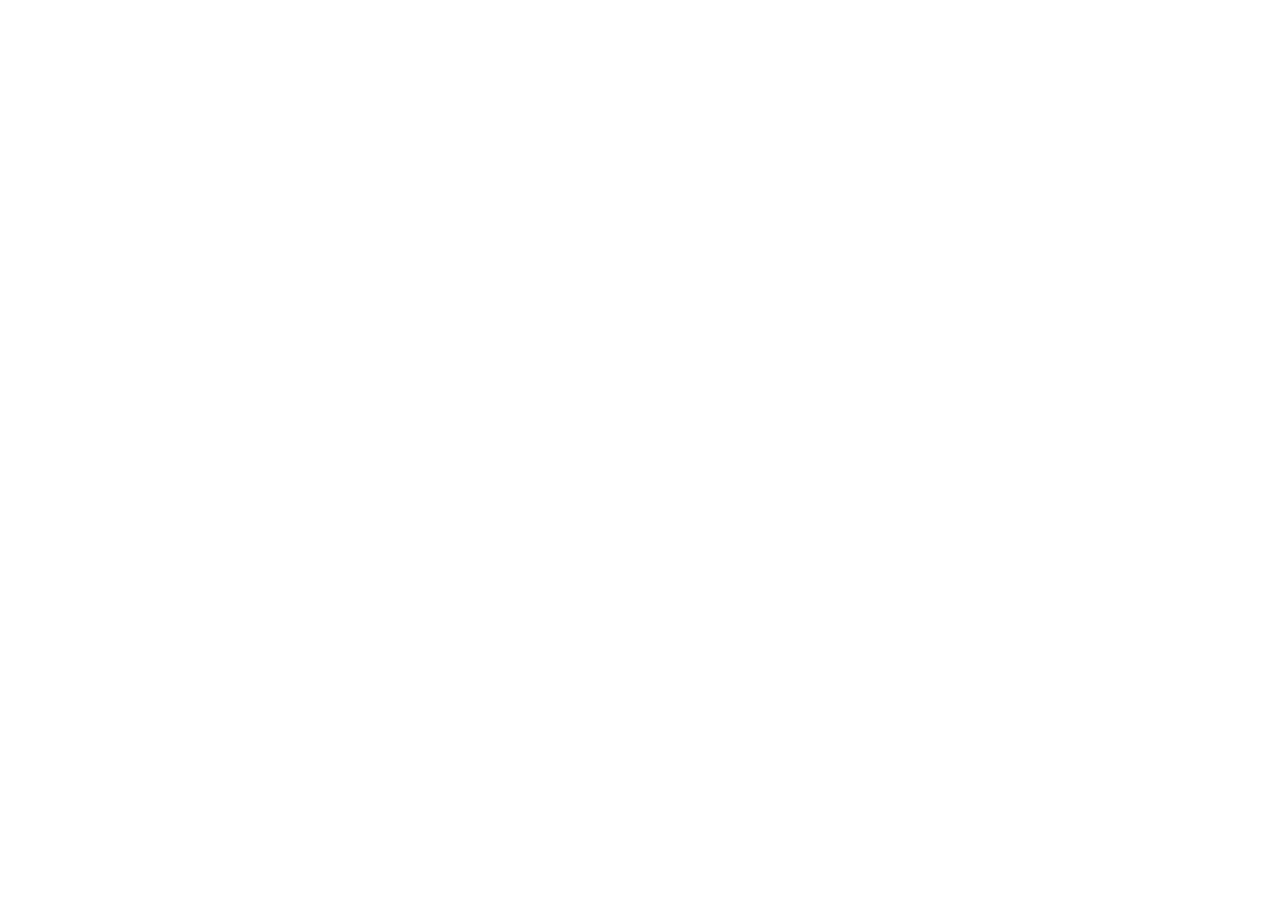
==== admin/index.html @ be950154 "LoanHelpline website initial commit" ====
<!doctype html>
<html>
<head>
  <meta charset="utf-8" />
  <meta name="viewport" content="width=device-width, initial-scale=1.0" />
  <title>Content Manager - LoanHelpline</title>
  <script src="https://identity.netlify.app/v1/netlify-identity-widget.js"></script>
</head>
<body>
  <script src="https://unpkg.com/decap-cms@^3.0.0/dist/decap-cms.js"></script>
</body>
</html>
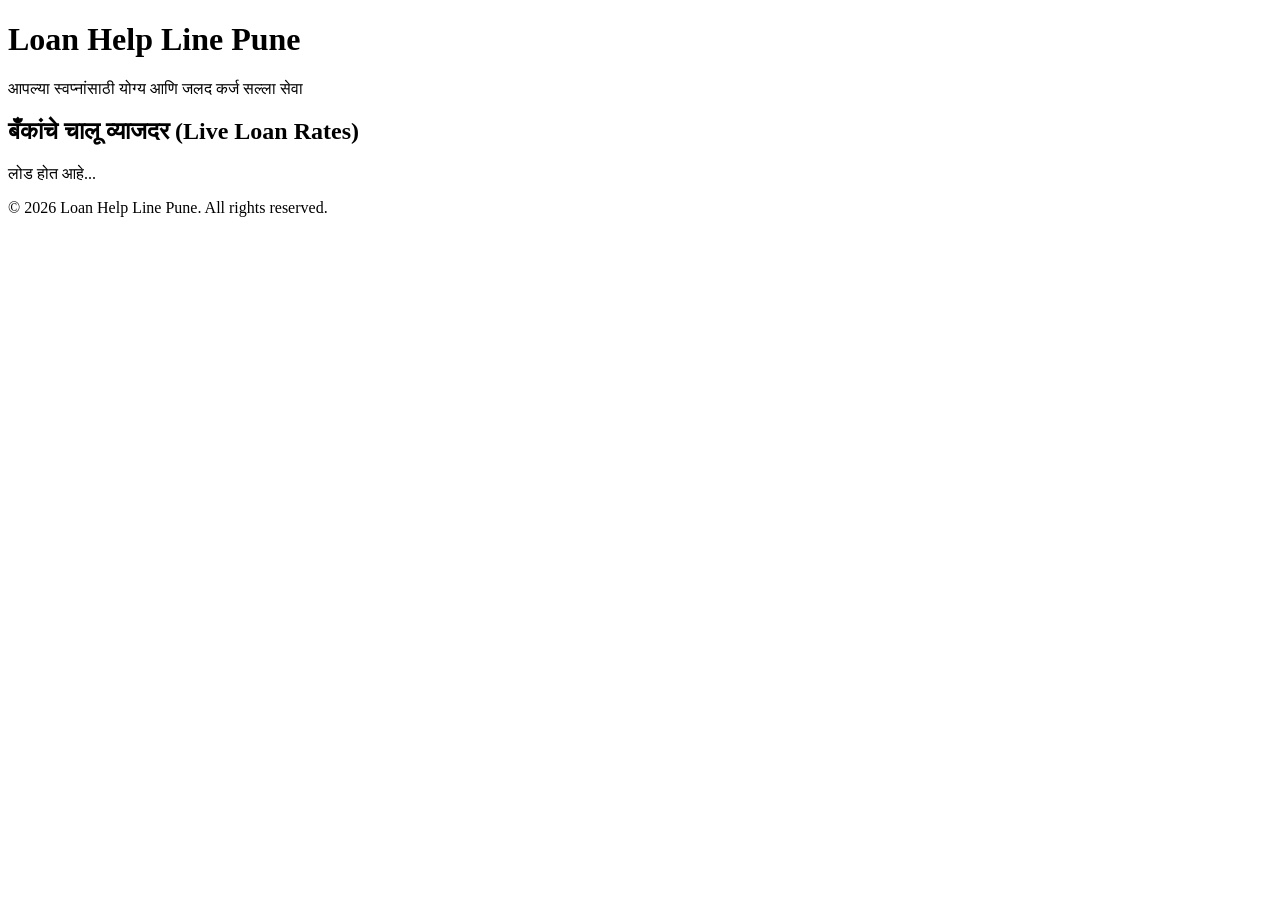
==== commit 4e27da1d: "Update website" ====
--- a/admin/index.html
+++ b/admin/index.html
@@ -1,12 +1,32 @@
-<!doctype html>
-<html>
+<!DOCTYPE html>
+<html lang="mr">
 <head>
-  <meta charset="utf-8" />
-  <meta name="viewport" content="width=device-width, initial-scale=1.0" />
-  <title>Content Manager - LoanHelpline</title>
-  <script src="https://identity.netlify.app/v1/netlify-identity-widget.js"></script>
+    <meta charset="UTF-8">
+    <meta name="viewport" content="width=device-width, initial-scale=1.0">
+    <title>Loan Help Line Pune</title>
+    <link rel="stylesheet" href="style.css">
 </head>
 <body>
-  <script src="https://unpkg.com/decap-cms@^3.0.0/dist/decap-cms.js"></script>
+
+    <header>
+        <h1>Loan Help Line Pune</h1>
+        <p>आपल्या स्वप्नांसाठी योग्य आणि जलद कर्ज सल्ला सेवा</p>
+    </header>
+
+    <main>
+        <section class="rates-section">
+            <h2>बँकांचे चालू व्याजदर (Live Loan Rates)</h2>
+            <!-- येथे जावास्क्रिप्टद्वारे rates.json मधील डेटा आपोआप लोड होईल -->
+            <div id="loan-rates-container">
+                <p>लोड होत आहे...</p>
+            </div>
+        </section>
+    </main>
+
+    <footer>
+        <p>&copy; 2026 Loan Help Line Pune. All rights reserved.</p>
+    </footer>
+
+    <script src="js/script.js"></script>
 </body>
 </html>
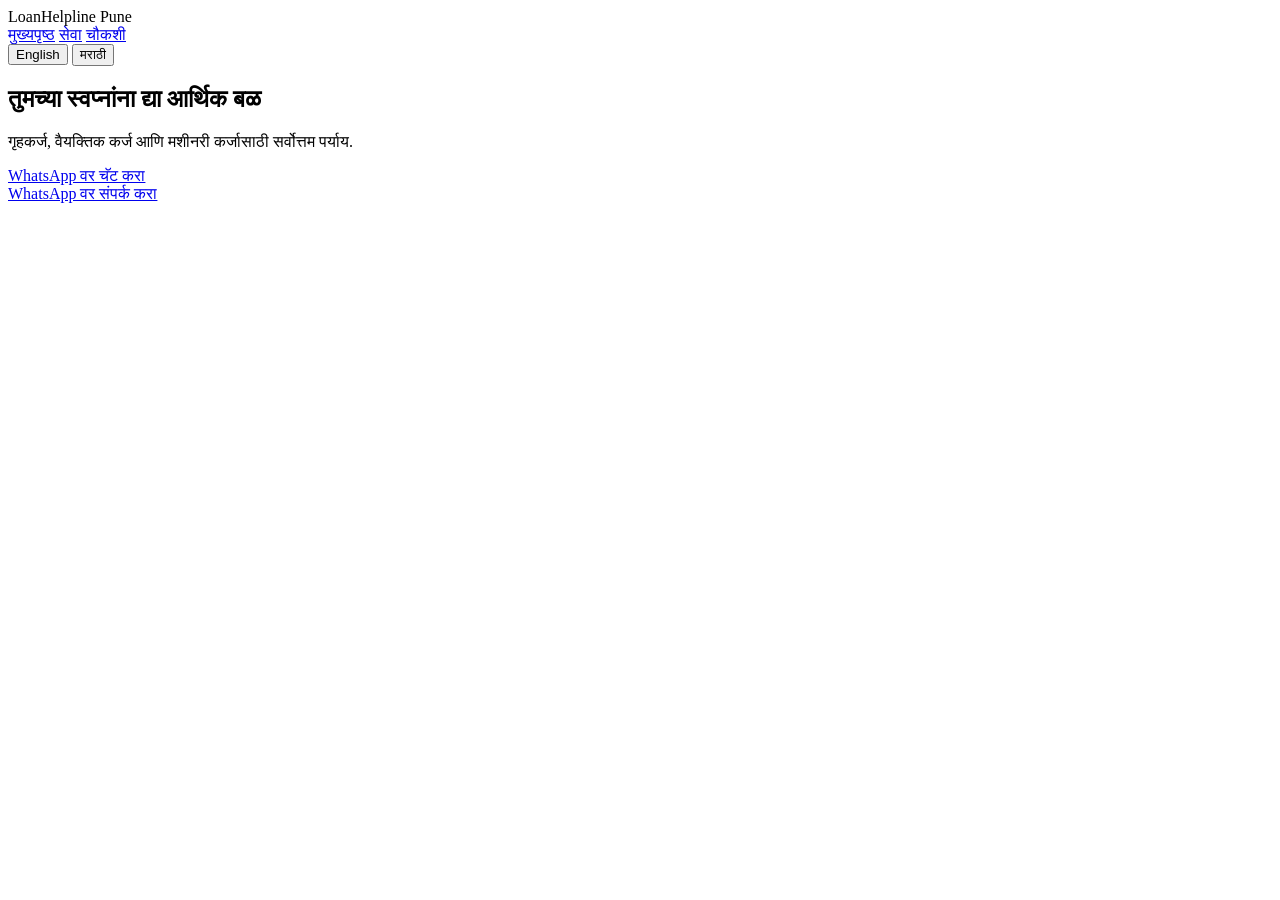
==== commit 4b6dd734: "Update index.html with language translation IDs and buttons" ====
--- a/admin/index.html
+++ b/admin/index.html
@@ -8,25 +8,42 @@
 </head>
 <body>
 
+    <!-- हेडर / नॅव्हिगेशन सेक्शन -->
     <header>
-        <h1>Loan Help Line Pune</h1>
-        <p>आपल्या स्वप्नांसाठी योग्य आणि जलद कर्ज सल्ला सेवा</p>
+        <div class="logo">LoanHelpline Pune</div>
+        <nav>
+            <a href="index.html" id="nav-home">मुख्यपृष्ठ</a>
+            <a href="about.html" id="nav-services">सेवा</a>
+            <a href="contact.html" id="nav-enquiry">चौकशी</a>
+        </nav>
+        
+        <!-- भाषा बदलण्यासाठी बटने (Language Toggle Buttons) -->
+        <div class="lang-switcher">
+            <button onclick="changeLanguage('en')">English</button>
+            <button onclick="changeLanguage('mr')">मराठी</button>
+        </div>
     </header>
 
-    <main>
-        <section class="rates-section">
-            <h2>बँकांचे चालू व्याजदर (Live Loan Rates)</h2>
-            <!-- येथे जावास्क्रिप्टद्वारे rates.json मधील डेटा आपोआप लोड होईल -->
-            <div id="loan-rates-container">
-                <p>लोड होत आहे...</p>
-            </div>
-        </section>
-    </main>
+    <!-- मुख्य हिरो सेक्शन -->
+    <section class="hero">
+        <h1 id="hero-title">तुमच्या स्वप्नांना द्या आर्थिक बळ</h1>
+        <p id="hero-desc">गृहकर्ज, वैयक्तिक कर्ज आणि मशीनरी कर्जासाठी सर्वोत्तम पर्याय.</p>
+        
+        <div class="cta-buttons">
+            <a href="https://wa.me/919822000000" target="_blank" class="whatsapp-btn">
+                <span id="whatsapp-chat-text">WhatsApp वर चॅट करा</span>
+            </a>
+        </div>
+    </section>
 
-    <footer>
-        <p>&copy; 2026 Loan Help Line Pune. All rights reserved.</p>
-    </footer>
+    <!-- फ्लोटिंग WhatsApp बटण -->
+    <div class="floating-whatsapp">
+        <a href="https://wa.me/919822000000" target="_blank">
+            <span id="whatsapp-contact-text">WhatsApp वर संपर्क करा</span>
+        </a>
+    </div>
 
-    <script src="js/script.js"></script>
+    <!-- जावास्क्रिप्ट फाईल लिंक -->
+    <script src="script.js"></script>
 </body>
 </html>
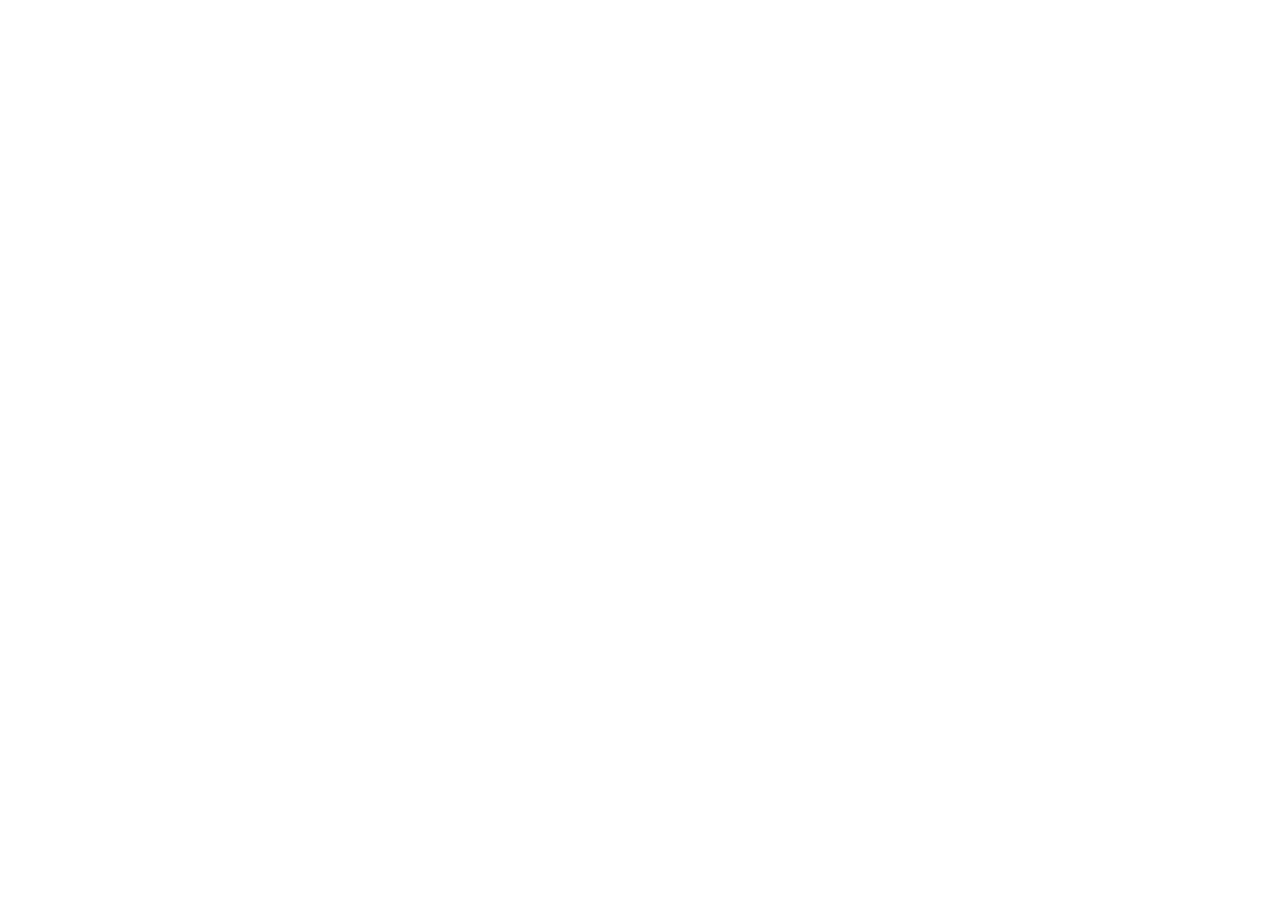
==== commit 309eb0a1: "Update index.html" ====
--- a/admin/index.html
+++ b/admin/index.html
@@ -1,49 +1,16 @@
-<!DOCTYPE html>
-<html lang="mr">
+<!doctype html>
+<html>
 <head>
-    <meta charset="UTF-8">
-    <meta name="viewport" content="width=device-width, initial-scale=1.0">
-    <title>Loan Help Line Pune</title>
-    <link rel="stylesheet" href="style.css">
+  <meta charset="utf-8" />
+  <meta name="viewport" content="width=device-width, initial-scale=1.0" />
+  <title>LoanHelpline Pune — Admin</title>
+  <!-- This loads the real Decap CMS app. Log in with your GitHub account
+       (the one that owns the loanhelplinepune-website repository) and
+       you'll get a simple form-based editor — no code, no GitHub website
+       navigation needed. -->
+  <script src="https://unpkg.com/decap-cms@^3.0.0/dist/decap-cms.js"></script>
 </head>
 <body>
-
-    <!-- हेडर / नॅव्हिगेशन सेक्शन -->
-    <header>
-        <div class="logo">LoanHelpline Pune</div>
-        <nav>
-            <a href="index.html" id="nav-home">मुख्यपृष्ठ</a>
-            <a href="about.html" id="nav-services">सेवा</a>
-            <a href="contact.html" id="nav-enquiry">चौकशी</a>
-        </nav>
-        
-        <!-- भाषा बदलण्यासाठी बटने (Language Toggle Buttons) -->
-        <div class="lang-switcher">
-            <button onclick="changeLanguage('en')">English</button>
-            <button onclick="changeLanguage('mr')">मराठी</button>
-        </div>
-    </header>
-
-    <!-- मुख्य हिरो सेक्शन -->
-    <section class="hero">
-        <h1 id="hero-title">तुमच्या स्वप्नांना द्या आर्थिक बळ</h1>
-        <p id="hero-desc">गृहकर्ज, वैयक्तिक कर्ज आणि मशीनरी कर्जासाठी सर्वोत्तम पर्याय.</p>
-        
-        <div class="cta-buttons">
-            <a href="https://wa.me/919822000000" target="_blank" class="whatsapp-btn">
-                <span id="whatsapp-chat-text">WhatsApp वर चॅट करा</span>
-            </a>
-        </div>
-    </section>
-
-    <!-- फ्लोटिंग WhatsApp बटण -->
-    <div class="floating-whatsapp">
-        <a href="https://wa.me/919822000000" target="_blank">
-            <span id="whatsapp-contact-text">WhatsApp वर संपर्क करा</span>
-        </a>
-    </div>
-
-    <!-- जावास्क्रिप्ट फाईल लिंक -->
-    <script src="script.js"></script>
+  <!-- decap-cms.js renders the whole admin UI into this page automatically -->
 </body>
-</html>+</html>
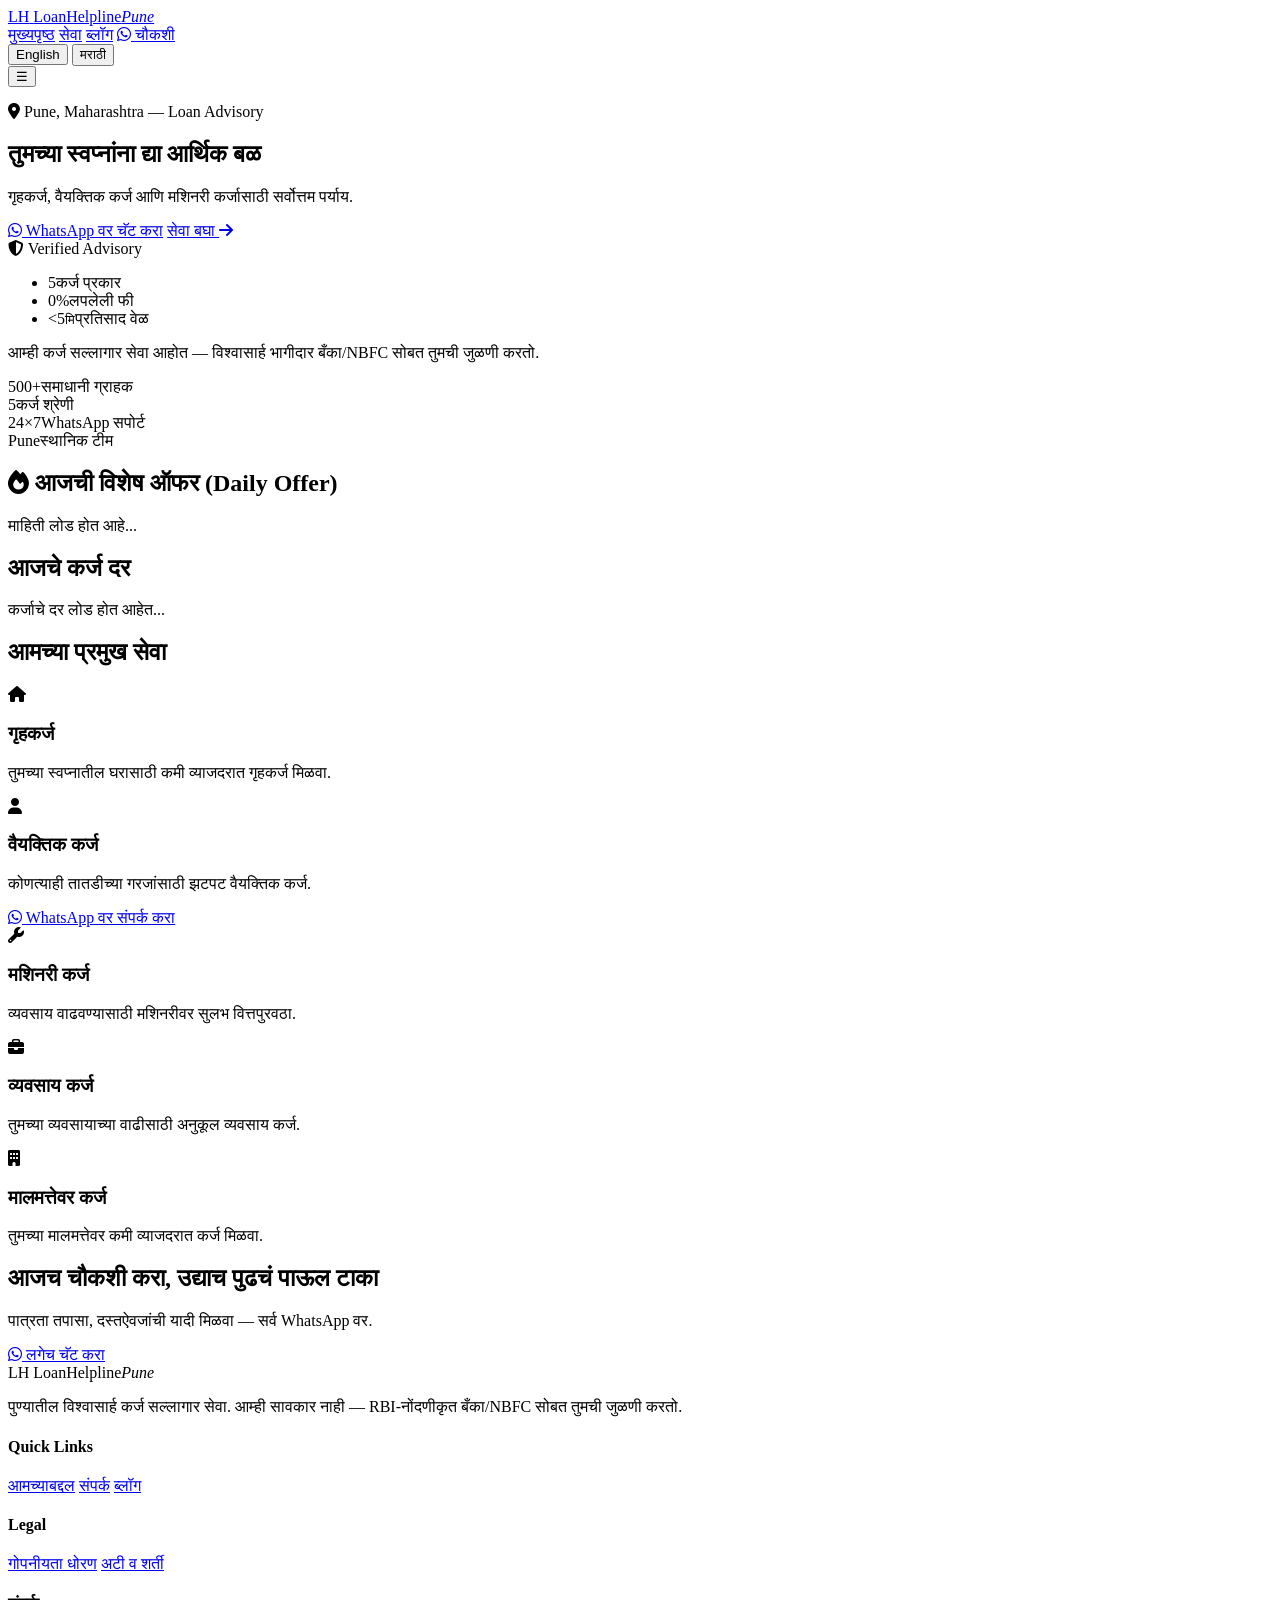
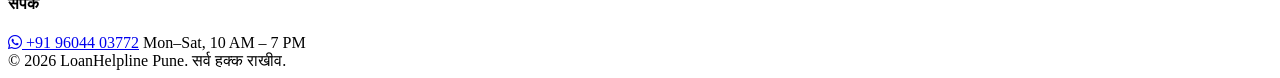
==== commit 525d0024: "Enhance admin index.html with SEO and layout updates Updated the HTML structure, including meta tags" ====
--- a/admin/index.html
+++ b/admin/index.html
@@ -1,16 +1,186 @@
 <!doctype html>
-<html>
+<html lang="mr">
 <head>
-  <meta charset="utf-8" />
-  <meta name="viewport" content="width=device-width, initial-scale=1.0" />
-  <title>LoanHelpline Pune — Admin</title>
-  <!-- This loads the real Decap CMS app. Log in with your GitHub account
-       (the one that owns the loanhelplinepune-website repository) and
-       you'll get a simple form-based editor — no code, no GitHub website
-       navigation needed. -->
-  <script src="https://unpkg.com/decap-cms@^3.0.0/dist/decap-cms.js"></script>
+<meta charset="UTF-8" />
+<meta name="viewport" content="width=device-width, initial-scale=1.0" />
+<title>LoanHelpline Pune — Home, Personal, Business & Property Loan Advisory</title>
+<meta name="description" content="LoanHelpline Pune helps you find the right Home, Personal, Business, Machinery or Property loan in Pune. Trusted advisory, quick response on WhatsApp." />
+<link rel="preconnect" href="https://fonts.googleapis.com">
+<link rel="preconnect" href="https://fonts.gstatic.com" crossorigin>
+<link href="https://fonts.googleapis.com/css2?family=Poppins:wght@500;600;700;800&family=Inter:wght@400;500;600&family=IBM+Plex+Mono:wght@500;600&display=swap" rel="stylesheet">
+<link rel="stylesheet" href="https://cdnjs.cloudflare.com/ajax/libs/font-awesome/6.5.1/css/all.min.css">
+<link rel="stylesheet" href="style.css" />
 </head>
 <body>
-  <!-- decap-cms.js renders the whole admin UI into this page automatically -->
+
+<header class="site-header">
+  <div class="wrap header-inner">
+    <a href="#hero" class="brand">
+      <span class="brand-mark">LH</span>
+      <span class="brand-text">LoanHelpline<em>Pune</em></span>
+    </a>
+
+    <nav class="main-nav" id="mainNav">
+      <a href="#hero" data-key="home-nav">मुख्यपृष्ठ</a>
+      <a href="#services" data-key="services-nav">सेवा</a>
+      <a href="blog/index.html">ब्लॉग</a>
+      <a href="https://wa.me/919604403772?text=नमस्कार,%20मला%20लोनबद्दल%20माहिती%20हवी%20आहे" target="_blank" class="whatsapp-nav-btn" data-key="inquiry-nav"><i class="fab fa-whatsapp"></i> चौकशी</a>
+    </nav>
+
+    <div class="header-actions">
+      <div class="lang-toggle">
+        <button class="lang-button active" data-lang="en" data-key="english-button">English</button>
+        <button class="lang-button" data-lang="mr" data-key="marathi-button">मराठी</button>
+      </div>
+      <button class="menu-toggle" id="menuToggle" aria-label="Menu">☰</button>
+    </div>
+  </div>
+</header>
+
+<main id="hero">
+  <section class="hero">
+    <div class="wrap hero-grid">
+      <div class="hero-copy">
+        <p class="eyebrow"><i class="fa-solid fa-location-dot"></i> Pune, Maharashtra — Loan Advisory</p>
+        <h1 data-key="hero-heading">तुमच्या स्वप्नांना द्या आर्थिक बळ</h1>
+        <p class="hero-sub" data-key="hero-subheading">गृहकर्ज, वैयक्तिक कर्ज आणि मशिनरी कर्जासाठी सर्वोत्तम पर्याय.</p>
+        <div class="hero-actions">
+          <a href="https://wa.me/919604403772?text=नमस्कार,%20मला%20लोनबद्दल%20माहिती%20हवी%20आहे" target="_blank" class="btn btn-whatsapp" data-key="hero-whatsapp-button"><i class="fab fa-whatsapp"></i> WhatsApp वर चॅट करा</a>
+          <a href="#services" class="btn btn-outline">सेवा बघा <i class="fa-solid fa-arrow-right"></i></a>
+        </div>
+      </div>
+
+      <div class="hero-card">
+        <div class="hero-card-top">
+          <span class="hero-card-badge"><i class="fa-solid fa-shield-halved"></i> Verified Advisory</span>
+        </div>
+        <ul class="hero-card-stats">
+          <li><span class="n">5</span><span class="l">कर्ज प्रकार</span></li>
+          <li><span class="n">0%</span><span class="l">लपलेली फी</span></li>
+          <li><span class="n">&lt;5<small>मि</small></span><span class="l">प्रतिसाद वेळ</span></li>
+        </ul>
+        <p class="hero-card-note">आम्ही कर्ज सल्लागार सेवा आहोत — विश्वासार्ह भागीदार बँका/NBFC सोबत तुमची जुळणी करतो.</p>
+      </div>
+    </div>
+  </section>
+
+  <section class="ledger-strip">
+    <div class="wrap ledger-strip-inner">
+      <div class="ledger-item"><span class="ledger-n">500+</span><span class="ledger-l">समाधानी ग्राहक</span></div>
+      <div class="ledger-item"><span class="ledger-n">5</span><span class="ledger-l">कर्ज श्रेणी</span></div>
+      <div class="ledger-item"><span class="ledger-n">24×7</span><span class="ledger-l">WhatsApp सपोर्ट</span></div>
+      <div class="ledger-item"><span class="ledger-n">Pune</span><span class="ledger-l">स्थानिक टीम</span></div>
+    </div>
+  </section>
+
+  <section class="offer-section">
+    <div class="wrap">
+      <div class="section-head center">
+        <h2><i class="fa-solid fa-fire" style="color:var(--gold)"></i> <span data-key="offer-title">आजची विशेष ऑफर (Daily Offer)</span></h2>
+      </div>
+      <div class="offer-card" id="offer-content">
+        <div id="offer-text">माहिती लोड होत आहे...</div>
+      </div>
+    </div>
+  </section>
+
+  <section class="rates-section">
+    <div class="wrap">
+      <div class="section-head center">
+        <h2 data-key="loan-rates-title">आजचे कर्ज दर</h2>
+      </div>
+      <div id="loan-rates-content" class="loan-rates-content">
+        <p data-key="loan-rates-loading">कर्जाचे दर लोड होत आहेत...</p>
+      </div>
+    </div>
+  </section>
+
+  <section id="services" class="services-section">
+    <div class="wrap">
+      <div class="section-head center">
+        <h2 data-key="services-title">आमच्या प्रमुख सेवा</h2>
+      </div>
+      <div class="services-grid">
+
+        <div class="service-card">
+          <div class="service-icon"><i class="fa-solid fa-house"></i></div>
+          <h3 data-key="home-loan-title">गृहकर्ज</h3>
+          <p data-key="home-loan-description">तुमच्या स्वप्नातील घरासाठी कमी व्याजदरात गृहकर्ज मिळवा.</p>
+        </div>
+
+        <div class="service-card">
+          <div class="service-icon"><i class="fa-solid fa-user"></i></div>
+          <h3 data-key="personal-loan-title">वैयक्तिक कर्ज</h3>
+          <p data-key="personal-loan-description">कोणत्याही तातडीच्या गरजांसाठी झटपट वैयक्तिक कर्ज.</p>
+          <a href="https://wa.me/919604403772?text=नमस्कार,%20मला%20लोनबद्दल%20माहिती%20हवी%20आहे" target="_blank" class="service-cta" data-key="whatsapp-btn"><i class="fab fa-whatsapp"></i> WhatsApp वर संपर्क करा</a>
+        </div>
+
+        <div class="service-card">
+          <div class="service-icon"><i class="fa-solid fa-wrench"></i></div>
+          <h3 data-key="machinery-loan-title">मशिनरी कर्ज</h3>
+          <p data-key="machinery-loan-description">व्यवसाय वाढवण्यासाठी मशिनरीवर सुलभ वित्तपुरवठा.</p>
+        </div>
+
+        <div class="service-card">
+          <div class="service-icon"><i class="fa-solid fa-briefcase"></i></div>
+          <h3 data-key="business-loan-title">व्यवसाय कर्ज</h3>
+          <p data-key="business-loan-description">तुमच्या व्यवसायाच्या वाढीसाठी अनुकूल व्यवसाय कर्ज.</p>
+        </div>
+
+        <div class="service-card">
+          <div class="service-icon"><i class="fa-solid fa-building"></i></div>
+          <h3 data-key="property-loan-title">मालमत्तेवर कर्ज</h3>
+          <p data-key="property-loan-description">तुमच्या मालमत्तेवर कमी व्याजदरात कर्ज मिळवा.</p>
+        </div>
+
+      </div>
+    </div>
+  </section>
+
+  <section class="cta-band">
+    <div class="wrap cta-band-inner">
+      <div>
+        <h2>आजच चौकशी करा, उद्याच पुढचं पाऊल टाका</h2>
+        <p>पात्रता तपासा, दस्तऐवजांची यादी मिळवा — सर्व WhatsApp वर.</p>
+      </div>
+      <a href="https://wa.me/919604403772?text=नमस्कार,%20मला%20लोनबद्दल%20माहिती%20हवी%20आहे" target="_blank" class="btn btn-whatsapp-inverse"><i class="fab fa-whatsapp"></i> लगेच चॅट करा</a>
+    </div>
+  </section>
+</main>
+
+<footer class="site-footer">
+  <div class="wrap footer-grid">
+    <div class="footer-brand">
+      <span class="brand-text light"><span class="brand-mark">LH</span> LoanHelpline<em>Pune</em></span>
+      <p>पुण्यातील विश्वासार्ह कर्ज सल्लागार सेवा. आम्ही सावकार नाही — RBI-नोंदणीकृत बँका/NBFC सोबत तुमची जुळणी करतो.</p>
+    </div>
+    <div class="footer-col">
+      <h4>Quick Links</h4>
+      <a href="about.html" data-key="about-us">आमच्याबद्दल</a>
+      <a href="contact.html" data-key="contact-us">संपर्क</a>
+      <a href="blog/index.html">ब्लॉग</a>
+    </div>
+    <div class="footer-col">
+      <h4>Legal</h4>
+      <a href="privacy.html" data-key="privacy-policy">गोपनीयता धोरण</a>
+      <a href="terms.html" data-key="terms-conditions">अटी व शर्ती</a>
+    </div>
+    <div class="footer-col">
+      <h4>संपर्क</h4>
+      <a href="https://wa.me/919604403772" target="_blank"><i class="fab fa-whatsapp"></i> +91 96044 03772</a>
+      <span class="footer-note">Mon–Sat, 10 AM – 7 PM</span>
+    </div>
+  </div>
+  <div class="wrap footer-bottom">
+    <span data-key="footer-copy">© 2026 LoanHelpline Pune. सर्व हक्क राखीव.</span>
+  </div>
+</footer>
+
+<script src="script.js"></script>
+<script>
+  document.getElementById('menuToggle').addEventListener('click', () => {
+    document.getElementById('mainNav').classList.toggle('open');
+  });
+</script>
 </body>
 </html>
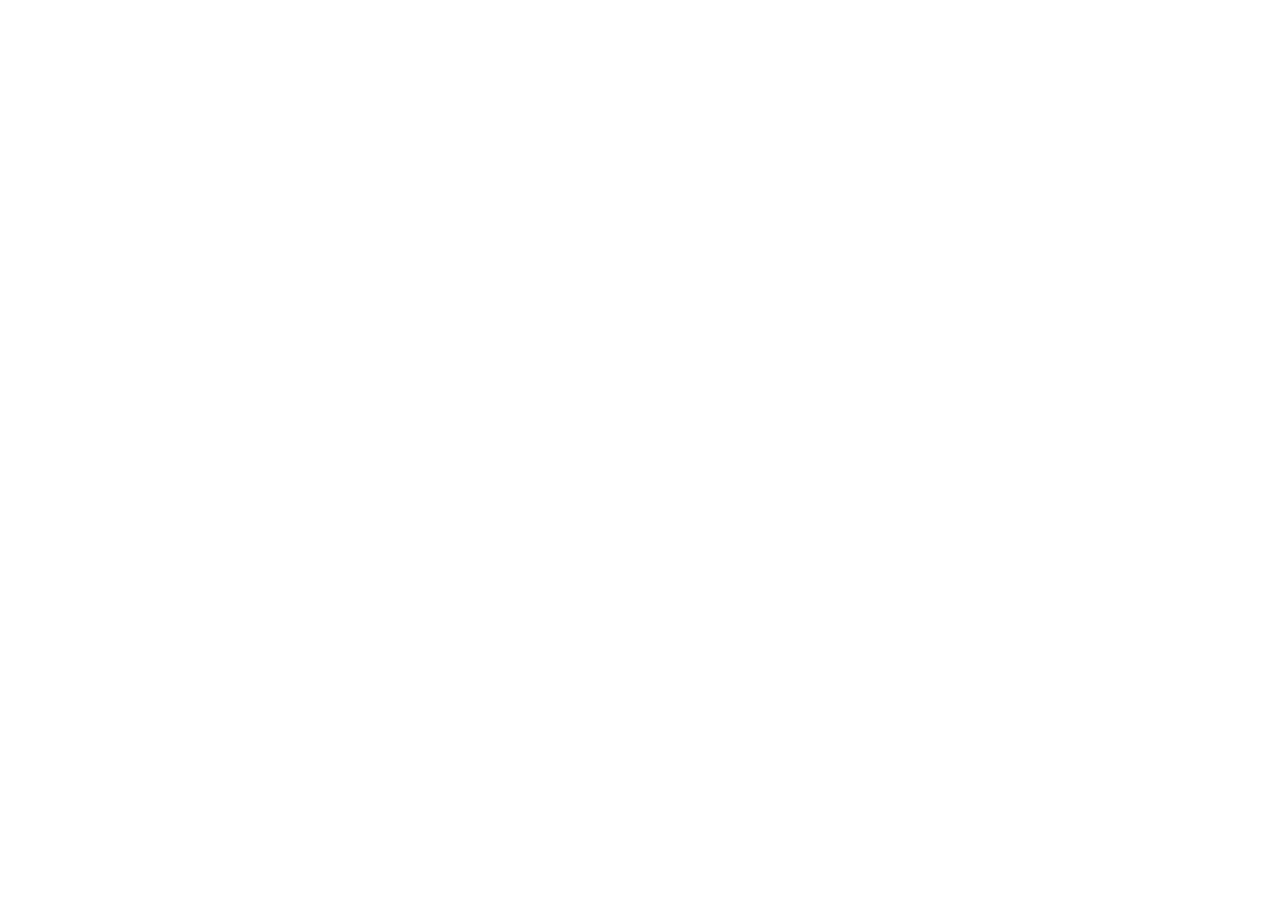
==== commit 72131c39: "Update index.html" ====
--- a/admin/index.html
+++ b/admin/index.html
@@ -1,186 +1,12 @@
 <!doctype html>
-<html lang="mr">
+<html>
 <head>
-<meta charset="UTF-8" />
-<meta name="viewport" content="width=device-width, initial-scale=1.0" />
-<title>LoanHelpline Pune — Home, Personal, Business & Property Loan Advisory</title>
-<meta name="description" content="LoanHelpline Pune helps you find the right Home, Personal, Business, Machinery or Property loan in Pune. Trusted advisory, quick response on WhatsApp." />
-<link rel="preconnect" href="https://fonts.googleapis.com">
-<link rel="preconnect" href="https://fonts.gstatic.com" crossorigin>
-<link href="https://fonts.googleapis.com/css2?family=Poppins:wght@500;600;700;800&family=Inter:wght@400;500;600&family=IBM+Plex+Mono:wght@500;600&display=swap" rel="stylesheet">
-<link rel="stylesheet" href="https://cdnjs.cloudflare.com/ajax/libs/font-awesome/6.5.1/css/all.min.css">
-<link rel="stylesheet" href="style.css" />
+  <meta charset="utf-8" />
+  <meta name="viewport" content="width=device-width, initial-scale=1.0" />
+  <title>LoanHelpline Pune — Admin</title>
 </head>
 <body>
-
-<header class="site-header">
-  <div class="wrap header-inner">
-    <a href="#hero" class="brand">
-      <span class="brand-mark">LH</span>
-      <span class="brand-text">LoanHelpline<em>Pune</em></span>
-    </a>
-
-    <nav class="main-nav" id="mainNav">
-      <a href="#hero" data-key="home-nav">मुख्यपृष्ठ</a>
-      <a href="#services" data-key="services-nav">सेवा</a>
-      <a href="blog/index.html">ब्लॉग</a>
-      <a href="https://wa.me/919604403772?text=नमस्कार,%20मला%20लोनबद्दल%20माहिती%20हवी%20आहे" target="_blank" class="whatsapp-nav-btn" data-key="inquiry-nav"><i class="fab fa-whatsapp"></i> चौकशी</a>
-    </nav>
-
-    <div class="header-actions">
-      <div class="lang-toggle">
-        <button class="lang-button active" data-lang="en" data-key="english-button">English</button>
-        <button class="lang-button" data-lang="mr" data-key="marathi-button">मराठी</button>
-      </div>
-      <button class="menu-toggle" id="menuToggle" aria-label="Menu">☰</button>
-    </div>
-  </div>
-</header>
-
-<main id="hero">
-  <section class="hero">
-    <div class="wrap hero-grid">
-      <div class="hero-copy">
-        <p class="eyebrow"><i class="fa-solid fa-location-dot"></i> Pune, Maharashtra — Loan Advisory</p>
-        <h1 data-key="hero-heading">तुमच्या स्वप्नांना द्या आर्थिक बळ</h1>
-        <p class="hero-sub" data-key="hero-subheading">गृहकर्ज, वैयक्तिक कर्ज आणि मशिनरी कर्जासाठी सर्वोत्तम पर्याय.</p>
-        <div class="hero-actions">
-          <a href="https://wa.me/919604403772?text=नमस्कार,%20मला%20लोनबद्दल%20माहिती%20हवी%20आहे" target="_blank" class="btn btn-whatsapp" data-key="hero-whatsapp-button"><i class="fab fa-whatsapp"></i> WhatsApp वर चॅट करा</a>
-          <a href="#services" class="btn btn-outline">सेवा बघा <i class="fa-solid fa-arrow-right"></i></a>
-        </div>
-      </div>
-
-      <div class="hero-card">
-        <div class="hero-card-top">
-          <span class="hero-card-badge"><i class="fa-solid fa-shield-halved"></i> Verified Advisory</span>
-        </div>
-        <ul class="hero-card-stats">
-          <li><span class="n">5</span><span class="l">कर्ज प्रकार</span></li>
-          <li><span class="n">0%</span><span class="l">लपलेली फी</span></li>
-          <li><span class="n">&lt;5<small>मि</small></span><span class="l">प्रतिसाद वेळ</span></li>
-        </ul>
-        <p class="hero-card-note">आम्ही कर्ज सल्लागार सेवा आहोत — विश्वासार्ह भागीदार बँका/NBFC सोबत तुमची जुळणी करतो.</p>
-      </div>
-    </div>
-  </section>
-
-  <section class="ledger-strip">
-    <div class="wrap ledger-strip-inner">
-      <div class="ledger-item"><span class="ledger-n">500+</span><span class="ledger-l">समाधानी ग्राहक</span></div>
-      <div class="ledger-item"><span class="ledger-n">5</span><span class="ledger-l">कर्ज श्रेणी</span></div>
-      <div class="ledger-item"><span class="ledger-n">24×7</span><span class="ledger-l">WhatsApp सपोर्ट</span></div>
-      <div class="ledger-item"><span class="ledger-n">Pune</span><span class="ledger-l">स्थानिक टीम</span></div>
-    </div>
-  </section>
-
-  <section class="offer-section">
-    <div class="wrap">
-      <div class="section-head center">
-        <h2><i class="fa-solid fa-fire" style="color:var(--gold)"></i> <span data-key="offer-title">आजची विशेष ऑफर (Daily Offer)</span></h2>
-      </div>
-      <div class="offer-card" id="offer-content">
-        <div id="offer-text">माहिती लोड होत आहे...</div>
-      </div>
-    </div>
-  </section>
-
-  <section class="rates-section">
-    <div class="wrap">
-      <div class="section-head center">
-        <h2 data-key="loan-rates-title">आजचे कर्ज दर</h2>
-      </div>
-      <div id="loan-rates-content" class="loan-rates-content">
-        <p data-key="loan-rates-loading">कर्जाचे दर लोड होत आहेत...</p>
-      </div>
-    </div>
-  </section>
-
-  <section id="services" class="services-section">
-    <div class="wrap">
-      <div class="section-head center">
-        <h2 data-key="services-title">आमच्या प्रमुख सेवा</h2>
-      </div>
-      <div class="services-grid">
-
-        <div class="service-card">
-          <div class="service-icon"><i class="fa-solid fa-house"></i></div>
-          <h3 data-key="home-loan-title">गृहकर्ज</h3>
-          <p data-key="home-loan-description">तुमच्या स्वप्नातील घरासाठी कमी व्याजदरात गृहकर्ज मिळवा.</p>
-        </div>
-
-        <div class="service-card">
-          <div class="service-icon"><i class="fa-solid fa-user"></i></div>
-          <h3 data-key="personal-loan-title">वैयक्तिक कर्ज</h3>
-          <p data-key="personal-loan-description">कोणत्याही तातडीच्या गरजांसाठी झटपट वैयक्तिक कर्ज.</p>
-          <a href="https://wa.me/919604403772?text=नमस्कार,%20मला%20लोनबद्दल%20माहिती%20हवी%20आहे" target="_blank" class="service-cta" data-key="whatsapp-btn"><i class="fab fa-whatsapp"></i> WhatsApp वर संपर्क करा</a>
-        </div>
-
-        <div class="service-card">
-          <div class="service-icon"><i class="fa-solid fa-wrench"></i></div>
-          <h3 data-key="machinery-loan-title">मशिनरी कर्ज</h3>
-          <p data-key="machinery-loan-description">व्यवसाय वाढवण्यासाठी मशिनरीवर सुलभ वित्तपुरवठा.</p>
-        </div>
-
-        <div class="service-card">
-          <div class="service-icon"><i class="fa-solid fa-briefcase"></i></div>
-          <h3 data-key="business-loan-title">व्यवसाय कर्ज</h3>
-          <p data-key="business-loan-description">तुमच्या व्यवसायाच्या वाढीसाठी अनुकूल व्यवसाय कर्ज.</p>
-        </div>
-
-        <div class="service-card">
-          <div class="service-icon"><i class="fa-solid fa-building"></i></div>
-          <h3 data-key="property-loan-title">मालमत्तेवर कर्ज</h3>
-          <p data-key="property-loan-description">तुमच्या मालमत्तेवर कमी व्याजदरात कर्ज मिळवा.</p>
-        </div>
-
-      </div>
-    </div>
-  </section>
-
-  <section class="cta-band">
-    <div class="wrap cta-band-inner">
-      <div>
-        <h2>आजच चौकशी करा, उद्याच पुढचं पाऊल टाका</h2>
-        <p>पात्रता तपासा, दस्तऐवजांची यादी मिळवा — सर्व WhatsApp वर.</p>
-      </div>
-      <a href="https://wa.me/919604403772?text=नमस्कार,%20मला%20लोनबद्दल%20माहिती%20हवी%20आहे" target="_blank" class="btn btn-whatsapp-inverse"><i class="fab fa-whatsapp"></i> लगेच चॅट करा</a>
-    </div>
-  </section>
-</main>
-
-<footer class="site-footer">
-  <div class="wrap footer-grid">
-    <div class="footer-brand">
-      <span class="brand-text light"><span class="brand-mark">LH</span> LoanHelpline<em>Pune</em></span>
-      <p>पुण्यातील विश्वासार्ह कर्ज सल्लागार सेवा. आम्ही सावकार नाही — RBI-नोंदणीकृत बँका/NBFC सोबत तुमची जुळणी करतो.</p>
-    </div>
-    <div class="footer-col">
-      <h4>Quick Links</h4>
-      <a href="about.html" data-key="about-us">आमच्याबद्दल</a>
-      <a href="contact.html" data-key="contact-us">संपर्क</a>
-      <a href="blog/index.html">ब्लॉग</a>
-    </div>
-    <div class="footer-col">
-      <h4>Legal</h4>
-      <a href="privacy.html" data-key="privacy-policy">गोपनीयता धोरण</a>
-      <a href="terms.html" data-key="terms-conditions">अटी व शर्ती</a>
-    </div>
-    <div class="footer-col">
-      <h4>संपर्क</h4>
-      <a href="https://wa.me/919604403772" target="_blank"><i class="fab fa-whatsapp"></i> +91 96044 03772</a>
-      <span class="footer-note">Mon–Sat, 10 AM – 7 PM</span>
-    </div>
-  </div>
-  <div class="wrap footer-bottom">
-    <span data-key="footer-copy">© 2026 LoanHelpline Pune. सर्व हक्क राखीव.</span>
-  </div>
-</footer>
-
-<script src="script.js"></script>
-<script>
-  document.getElementById('menuToggle').addEventListener('click', () => {
-    document.getElementById('mainNav').classList.toggle('open');
-  });
-</script>
+  <div id="nc-root"></div>
+  <script src="https://unpkg.com/decap-cms@3.15.1/dist/decap-cms.js"></script>
 </body>
 </html>
